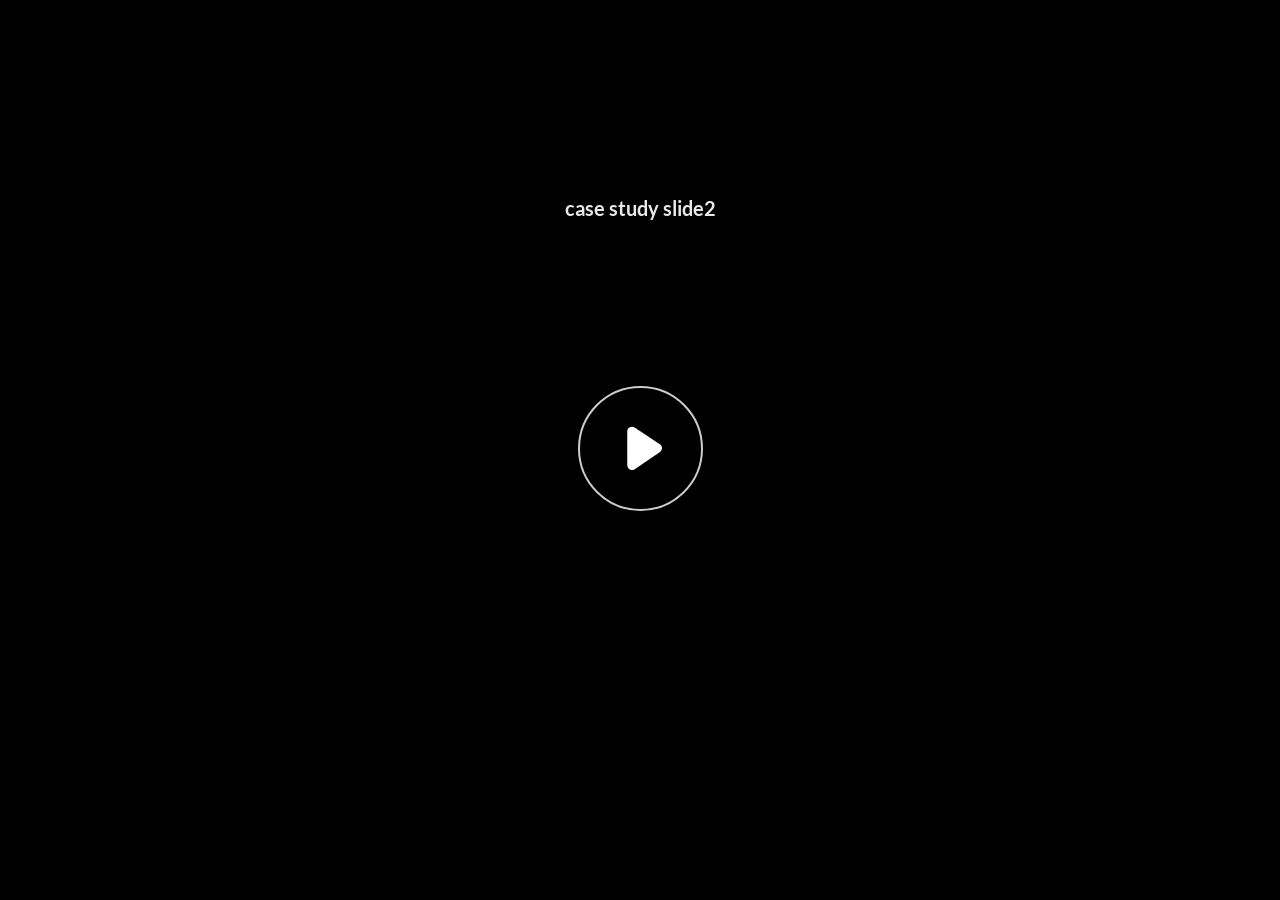
==== index.html @ b01c5fa3 "case study interaction" ====
﻿<!doctype html>
<html lang="en-US">
<head>
  <meta charset="utf-8">
  <!-- Created using Storyline 360 x64 - http://www.articulate.com  -->
  <!-- version: 3.105.35604.0 -->
  <title>case study slide2</title>
  <meta http-equiv="x-ua-compatible" content="IE=edge"/>
  <meta name="viewport" content="width=device-width,initial-scale=1,user-scalable=no,shrink-to-fit=no,minimal-ui"/>
  <meta name="apple-mobile-web-app-capable" content="yes"/>
  <style>
    html, body { height: 100%; padding: 0; margin: 0 }
    #app { height: 100%; width: 100%; }
  </style>

  <script>
    window.DS = {};
    window.globals = {
      DATA_PATH_BASE: '',
      HAS_FRAME: true,
      HAS_SLIDE: true,

      lmsPresent: false,
      tinCanPresent: false,
      cmi5Present: false,
      aoSupport: false,
      scale: 'Scaled',
      captureRc: false,
      browserSize: 'optimal',
      bgColor: '#FFFFFF',
      features: 'DropInBase,MultipleQuizTracking,PlayerSizeOption',
      themeName: 'unified',
      preloaderColor: '#8C8C8C',
      suppressAnalytics: false,
      productChannel: 'stable',
      publishSource: 'storyline',
      aid: 'aid|23ae49bf-9c5b-4dd0-afdd-b509b3a624c9',
      cid: '37c04247-6222-422a-88b8-86788c026548',
      playerVersion: '3.105.35604.0',
      publishTimestamp: '2026-03-24T02:28:15.1589229Z',
      maxIosVideoElements: 10,
      connectionSettings: { message: 'You%20are%20offline.%20Trying%20to%20reconnect...', useDarkTheme: true, mode: 'disabled' },
      hasFeature: function(feature) {
        return this.features.split(',').includes(feature);
      },
      
      parseParams: function(qs) {
        if (window.globals.parsedParams != null) {
          return window.globals.parsedParams;
        }
        qs = (qs || window.location.search.substr(1)).split('+').join(' ');
        var params = {},
            tokens,
            re = /[?&]?([^=]+)=([^&]*)/g;

        while (tokens = re.exec(qs)) {
          params[decodeURIComponent(tokens[1]).trim()] =
            decodeURIComponent(tokens[2]).trim();
        }
        window.globals.parsedParams = params;
        return params;
      }

    };

    if (window.flagsUnderTest != null) {
      window.globals.features = window.flagsUnderTest.reduce((accum, feature) => {
        if (!accum.includes(feature)) {
          accum.push(feature);
        }
        return accum;
      }, window.globals.features.split(',')).join();
    }
  </script>
  <script>
    var isIe11 = ('ActiveXObject' in window || window.MSBlobBuilder != null)
      && window.msCrypto != null && !window.ActiveXObject;
    if (isIe11) {
      window.globals.unsupportedBrowser = true;
      document.write(atob('[base64]'));
    }
  </script>

  <script>
    if (window.globals.hasFeature('Localization')) {
      
      
    }
  </script>

  
  
  <script>window.THREE = { };</script>
  
</head>
<body style="background: #FFFFFF" class="cs-HTML theme-unified">
  <!-- 360 -->
  <script>!function(){var e,i=/iPhone/i,o=/iPod/i,n=/iPad/i,t=/\biOS-universal(?:.+)Mac\b/i,r=/\bAndroid(?:.+)Mobile\b/i,a=/Android/i,d=/(?:SD4930UR|\bSilk(?:.+)Mobile\b)/i,p=/Silk/i,l=/Windows Phone/i,u=/\bWindows(?:.+)ARM\b/i,b=/BlackBerry/i,s=/BB10/i,c=/Opera Mini/i,f=/\b(CriOS|Chrome)(?:.+)Mobile/i,h=/Mobile(?:.+)Firefox\b/i,v=function(e){return void 0!==e&&"MacIntel"===e.platform&&"number"==typeof e.maxTouchPoints&&e.maxTouchPoints>1&&"undefined"==typeof MSStream};e=function(e){var m={userAgent:"",platform:"",maxTouchPoints:0};e||"undefined"==typeof navigator?"string"==typeof e?m.userAgent=e:e&&e.userAgent&&(m={userAgent:e.userAgent,platform:e.platform,maxTouchPoints:e.maxTouchPoints||0}):m={userAgent:navigator.userAgent,platform:navigator.platform,maxTouchPoints:navigator.maxTouchPoints||0};var g=m.userAgent,y=g.split("[FBAN");void 0!==y[1]&&(g=y[0]),void 0!==(y=g.split("Twitter"))[1]&&(g=y[0]);var A=function(e){return function(i){return i.test(e)}}(g),w={apple:{phone:A(i)&&!A(l),ipod:A(o),tablet:!A(i)&&(A(n)||v(m))&&!A(l),universal:A(t),device:(A(i)||A(o)||A(n)||A(t)||v(m))&&!A(l)},amazon:{phone:A(d),tablet:!A(d)&&A(p),device:A(d)||A(p)},android:{phone:!A(l)&&A(d)||!A(l)&&A(r),tablet:!A(l)&&!A(d)&&!A(r)&&(A(p)||A(a)),device:!A(l)&&(A(d)||A(p)||A(r)||A(a))||A(/\bokhttp\b/i)},windows:{phone:A(l),tablet:A(u),device:A(l)||A(u)},other:{blackberry:A(b),blackberry10:A(s),opera:A(c),firefox:A(h),chrome:A(f),device:A(b)||A(s)||A(c)||A(h)||A(f)},any:!1,phone:!1,tablet:!1};return w.any=w.apple.device||w.android.device||w.windows.device||w.other.device,w.phone=w.apple.phone||w.android.phone||w.windows.phone,w.tablet=w.apple.tablet||w.android.tablet||w.windows.tablet,w}(),"object"==typeof exports&&"undefined"!=typeof module?module.exports=e:"function"==typeof define&&define.amd?define((function(){return e})):this.isMobile=e}();
    window.isMobile.apple.tablet = window.isMobile.apple.tablet ||
      (navigator.platform === 'MacIntel' && navigator.maxTouchPoints > 1);
    window.isMobile.apple.device = window.isMobile.apple.device || window.isMobile.apple.tablet;
    window.isMobile.tablet = window.isMobile.tablet || window.isMobile.apple.tablet;
    window.isMobile.any = window.isMobile.any || window.isMobile.apple.tablet;
  </script>

  <div id="focus-sink" tabindex="-1"></div>

  <div id="preso"></div>
  <script>
    (function() {

      var classTypes = [ 'desktop', 'mobile', 'phone', 'tablet' ];

      var addDeviceClasses = function(prefix, testObj) {
        var curr, i;
        for (i = 0; i < classTypes.length; i++) {
          curr = classTypes[i];
          if (testObj[curr]) {
            document.body.classList.add(prefix + curr);
          }
        }
      };

      var params = window.globals.parseParams(),
          isDevicePreview = params.devicepreview === '1',
          isPhoneOverride = params.deviceType === 'phone' || (isDevicePreview && params.phone == '1'),
          isTabletOverride = (params.deviceType === 'tablet' || isDevicePreview) && !isPhoneOverride,
          isMobileOverride = isPhoneOverride || isTabletOverride;

      var deviceView = {
        desktop: !window.isMobile.any && !isMobileOverride,
        mobile: window.isMobile.any || isMobileOverride,
        phone: isPhoneOverride || (window.isMobile.phone && !isTabletOverride),
        tablet: isTabletOverride || window.isMobile.tablet
      };

      window.globals.deviceView = deviceView;
      window.isMobile.desktop = !window.isMobile.any;
      window.isMobile.mobile = window.isMobile.any;

      addDeviceClasses('view-', deviceView);

    })();
  </script>
  
  <script src='story_content/triggers.js' type=text/javascript></script>
<script src='story_content/user.js' type=text/javascript></script>
  <div class="slide-loader"></div>

  <script>
    var doc = document, loader = doc.body.querySelector('.slide-loader'); [ 1, 2, 3 ].forEach(function(n) { var d = doc.createElement('div'); d.style.backgroundColor = window.globals.preloaderColor; d.classList.add('mobile-loader-dot'); d.classList.add('dot' + n); loader.appendChild(d); });
  </script>

  <div class="mobile-load-title-overlay" style="display: none">
    <div class="mobile-load-title">case study slide2</div>
  </div>

  <div class="mobile-chrome-warning"></div>

  
<style>
  .warn-connection-dialog {
    display: none;
    background: transparent;
    pointer-events: all;
    position: fixed;
    left: 0;
    top: 0;
    width: 100%;
    height: 100%;
    z-index: 999;
  }

  .warn-connection-content {
    pointer-events: all;
    border-radius: 4px;
    background: white;
    border: 1px solid #E7E7E7;
    color: #333333;
    box-shadow: 0 2px 4px rgba(0, 0, 0, 0.25);
    transition: all 150ms ease-out;
    position: absolute;
    white-space: nowrap;
  }

  .view-phone.is-landscape .warn-connection-content {
    left: 23px;
    bottom: 23px;
  }

  .view-tablet.is-landscape .warn-connection-content {
    left: 50%;
    top: 20px;
    transform: translateX(-50%);
  }

  .view-mobile.is-portrait .warn-connection-content {
    transform: translate(-50%, calc(-100% - 15px));
  }

  .warn-connection-content p {
    display: inline-block;
    margin: 0 8px 0 0;
    line-height: 33px;
    font-size: 11px;
  }

  .warn-connection-content svg {
    position: relative;
    vertical-align: middle;
    margin: 0 2px 2px 8px;
  }

  .view-desktop .warn-connection-content {
    left: 1.5em;
    bottom: 1.5em;
  }

  .view-desktop .warn-connection-content p {
    font-size: 1.1em;
  }

  .is-offline .warn-connection-dialog {
    display: block;
  }

  .is-offline .cs-panel * {
    pointer-events: none !important;
  }

  .is-offline .cs-panel {
    pointer-events: all !important;
  }

  .is-offline #nav-controls * {
    pointer-events: none !important;
  }

  .is-offline #nav-controls {
    pointer-events: all !important;
  }
</style>

<div class="warn-connection-dialog" role="alertdialog" aria-modal="true" tabindex="0" aria-labelledby="warn-connection-message">
  <div class="warn-connection-content">
    <svg width="17" height="15" viewBox="0 0 17 15" xmlns="http://www.w3.org/2000/svg">
      <path fill="#8F0000" stroke="white" d="M16.07,12.98 L15.88,12.23 L9.51,1.21 C8.97,0.26,7.6,0.26,7.06,1.21 L0.69,12.23 C0.15,13.16,0.81,14.36,1.91,14.36 H14.65 C15.47,14.36,16.05,13.7,16.07,12.98 Z"/>
      <path fill="white" stroke="white" d="M8.58,5.5 C8.35,5.28,8.5,5.35,8.21,5.32 C8.09,5.35,7.97,5.49,7.96,5.67 C7.97,5.79,7.98,5.92,7.98,6.04 L7.98,6.04 C7.99,6.17,8,6.31,8.01,6.43 L8.01,6.44 C8.03,6.92,8.06,7.41,8.09,7.9 L8.09,7.9 C8.12,8.39,8.14,8.88,8.17,9.37 C8.17,9.39,8.18,9.42,8.2,9.44 C8.23,9.46,8.25,9.47,8.28,9.47 C8.31,9.47,8.34,9.46,8.35,9.44 C8.37,9.43,8.38,9.4,8.39,9.35 L8.39,9.34 C8.39,9.24,8.4,9.15,8.4,9.05 L8.4,9.05 C8.41,8.96,8.41,8.86,8.42,8.75 C8.43,8.44,8.45,8.12,8.47,7.81 L8.47,7.81 C8.49,7.49,8.51,7.18,8.53,6.87 C8.55,6.46,8.56,6.05,8.59,5.64 L8.6,5.62 C8.6,5.57,8.59,5.53,8.58,5.5 L8.21,5.32 Z"/>
      <circle fill="white" stroke="white" cx="8.3" cy="11.35" r="0.3"/>
    </svg>
    <p id="warn-connection-message">You are offline. Trying to reconnect...</p>
  </div>
</div>

<script>
  (function() {
    window.DS.connection = {
      warningShown: false,
      assets: {},
      loadingAssetGroup: false,
      retryDelay: 500
    };

    var connectionSettings = window.globals.connectionSettings || {};

    var useConnectionMessages = window.AbortController != null &&
      window.location.protocol != 'file:' &&
      connectionSettings.mode === 'normal';

    window.DS.connection.useConnectionMessages = useConnectionMessages;

    var assetCount = 0;
    var checkLoadedId;


    if (useConnectionMessages && connectionSettings != null) {
      var contentEl = document.querySelector('.warn-connection-content');
      var messageEl = contentEl.querySelector('p');

      if (connectionSettings.useDarkTheme) {
        contentEl.style.borderColor = '#BABBBA';
        contentEl.style.backgroundColor = '#282828';
        contentEl.style.color = '#FFFFFF';
      }

      if (connectionSettings.message != null) {
        messageEl.textContent = window.decodeURIComponent(connectionSettings.message);
      }
    }

    function checkAssetsReady() {
      for (var i in DS.connection.assets) {
        if (!DS.connection.assets[i].success) {
          return false;
        }
      }
      return true;
    }

    function stopAssetGroup() {
      if (!useConnectionMessages) { return; }

      assetCount = 0;

      DS.connection.oldAssetGroup = DS.connection.assets;
      DS.connection.assets = {};
      DS.connection.loadingAssetGroup = false;
      clearInterval(checkLoadedId);
    }

    function startAssetGroup() {
      if (!useConnectionMessages) { return; }
      var ticks = 0;
      clearInterval(checkLoadedId);
      checkLoadedId = setInterval(function() {
        var loaded = 0;
        if (assetCount === 0 && loaded === 0) {
          clearInterval(checkLoadedId);
          return;
        }

        for (var i in DS.connection.assets) {
          if (DS.connection.assets[i].success) {
            loaded++;
          }
        }

        if (assetCount === loaded && checkAssetsReady()) {
          for (var i in DS.connection.assets) {
            if (DS.connection.assets[i].action) {
              DS.connection.assets[i].action();
            }
          }
          hideWarning();
          stopAssetGroup();
        }
      }, 100)
    }

    function requiredAsset(url, action, retry, type) {
      if (!useConnectionMessages) { return; }
      if (DS.connection.assets[url]) { return; }

      DS.connection.assets[url] = {
        success: false, action: action, retry: retry, type: type
      };
      assetCount = Object.keys(DS.connection.assets).length;
      if (!DS.connection.loadingAssetGroup) {
        startAssetGroup();
      }
      DS.connection.loadingAssetGroup = true;
    }

    function assetLoaded(url) {
      if (!useConnectionMessages) { return; }
      if (DS.connection.assets[url]) {
        DS.connection.assets[url].success = true;
      }
    }

    function assetFailed(url) {
      if (!useConnectionMessages) { return; }
      if (!DS.connection.assets[url]) {
        if (/\.js$/.test(url) && url.indexOf('transcripts') === -1) {
          setTimeout(function() {
            if (DS.connection.lastSlideLoaded != null) {
              DS.connection.lastSlideLoaded();
            }
          }, DS.connection.retryDelay);
        }
        return;
      }
      if (!DS.connection.warningShown) { showWarning(); }
      if (DS.connection.assets[url].retry) {
        setTimeout(function() {
          if (!DS.connection.assets[url].success) {
            DS.connection.assets[url].retry()
          }
        }, DS.connection.retryDelay);
      }
    }

    function hideWarning() {
      document.body.classList.remove('is-offline');
      DS.connection.warningShown = false;
      enableKeys();
    }
    DS.connection.hideWarning = hideWarning

    function showWarning(btn) {
      document.body.classList.add('is-offline')
      DS.connection.warningShown = true;
      updateWarningPosition();
      disableKeys();
    }

    function updateWarningPosition() {
      if (!DS.connection.warningShown) {
        return;
      }

      var isPortrait = document.body.classList.contains('is-portrait');
      var isMobile = document.body.classList.contains('view-mobile');
      var warningEl = document.querySelector('.warn-connection-content');

      if (isPortrait && isMobile) {
        var slide = document.querySelector('.primary-slide');
        var slideRect = slide != null
          ? slide.getBoundingClientRect()
          : { top: window.innerHeight, left: 0, width: window.innerWidth };

        warningEl.style.top = `${slideRect.top}px`
        warningEl.style.left = `${slideRect.left + slideRect.width / 2}px`
      } else {
        warningEl.style.top = null;
        warningEl.style.left = null;
      }

      window.requestAnimationFrame(updateWarningPosition);
    }

    function onDisableKeyDown(e) {
      e.preventDefault();
      e.stopImmediatePropagation();
    }

    function onDisableKeyUp(e) {
      e.preventDefault();
      e.stopImmediatePropagation();
    }

    var accStyle = document.createElement('style');
    var warnDialogEl = document.querySelector('.warn-connection-dialog');

    function disableKeys() {
      if (DS.views && DS.views.nsStack && DS.views.nsStack.length === 1) {
        DS.views.nsStack[0].tabReachable = false
        DS.views.nsStack[0].updateTabIndex(true);
      }

      accStyle.innerHTML = '.acc-shadow-dom { display: none; }';
      document.body.appendChild(accStyle);

      warnDialogEl.parentNode.append(warnDialogEl);
      warnDialogEl.focus();
    }

    function enableKeys() {
      accStyle.remove();
      if (DS.views && DS.views.nsStack && DS.views.nsStack.length === 1 && DS.views.nsStack[0].name === '_frame') {
        DS.views.nsStack[0].tabReachable = true;
        DS.views.nsStack[0].updateTabIndex();
      }
    }

    // these will all be noops if the feature flag isn't set in
    // the data and `window.globals.features`
    DS.connection.requiredAsset = requiredAsset;
    DS.connection.assetLoaded = assetLoaded;
    DS.connection.assetFailed = assetFailed;
    DS.connection.stopAssetGroup = stopAssetGroup;
    DS.connection.startAssetGroup = startAssetGroup;
  })();
</script>


  <script>
    
    if (window.autoSpider && window.vInterfaceObject) {
      document.querySelector('.mobile-load-title-overlay').style.display = 'none';
    }
  </script>

  

  <link rel="stylesheet" href="html5/data/css/output.min.css" data-noprefix/>
</body>
<script src="html5/lib/scripts/bootstrapper.min.js"></script>
</html>
---- html5/data/css/output.min.css ----
@font-face {
  font-family: 'LatoBold Charset1_ Bold0A71BD06';
  src: url('[data-uri]');
  font-style: normal;
  font-weight: normal;
}
@font-face {
  font-family: 'Lato Charset1_ 6nvOEmaiAFB8A9AC';
  src: url('[data-uri]');
  font-style: normal;
  font-weight: normal;
}
@font-face {
  font-family: 'Articulate Light CharseCB620C32';
  src: url('[data-uri]');
  font-style: normal;
  font-weight: normal;
}
@font-face {
  font-family: 'Articulate LightBolBold68354AEA';
  src: url('[data-uri]');
  font-style: normal;
  font-weight: normal;
}
@font-face {
  font-family: 'Open Sans Charset1_ 5WPA19F9A7B';
  src: url('[data-uri]');
  font-style: normal;
  font-weight: normal;
}
@font-face {
  font-family: 'Articulate Light CharseF1BA125D';
  src: url('[data-uri]');
  font-style: normal;
  font-weight: normal;
}
@font-face {
  font-family: 'Open Sans Charset0_v9TY33EDE6F2';
  src: url('[data-uri]');
  font-style: normal;
  font-weight: normal;
}
@font-face {
  font-family: 'Articulate LightBolBold7AA2B916';
  src: url('[data-uri]');
  font-style: normal;
  font-weight: normal;
}
.cs-HTML {
  background: rgba(255, 255, 255, 1);
}
.cs-pxabnsnfns10110000101 .cs-infopanel  {
  box-shadow: 0 1px 0 rgba(0, 0, 0, 0);
  background: rgba(255, 255, 255, 1);
}
.cs-pxabnsnfns10110000101 .cs-infopanel .cs-link {
  color: rgba(88, 88, 88, 1);
}
.cs-pxabnsnfns10110000101 .cs-infopanel .cs-link:hover {
  color: rgba(255, 255, 255, 1);
}
.cs-pxabnsnfns10110000101 .cs-infopanel .cs-name {
  color: rgba(68, 68, 68, 1);
}
.cs-pxabnsnfns10110000101 .cs-infopanel .cs-title {
  color: rgba(153, 153, 153, 1);
}
.cs-pxabnsnfns10110000101 .cs-infopanelpopup  {
  box-shadow: 0 1px 0 rgba(0, 0, 0, 0);
  background: rgba(0, 0, 0, 0);
}
.cs-pxabnsnfns10110000101 .cs-infopanelpopup .cs-link {
  color: rgba(255, 0, 0, 1);
}
.cs-pxabnsnfns10110000101 .cs-infopanelpopup .cs-link:hover {
  color: rgba(255, 255, 255, 1);
}
.cs-pxabnsnfns10110000101 .cs-infopanelpopup .cs-name {
  color: rgba(255, 255, 255, 1);
}
.cs-pxabnsnfns10110000101 .cs-infopanelpopup .cs-bio {
  color: rgba(88, 88, 88, 1);
}
.cs-pxabnsnfns10110000101 .cs-timer  {
  color: rgba(88, 88, 88, 1);
}
.cs-pxabnsnfns10110000101 .cs-duration stop:first-child {
  stop-color: rgba(220, 220, 220, 1);
}
.cs-pxabnsnfns10110000101 .cs-duration stop:last-child {
  stop-color: rgba(220, 220, 220, 1);
}
.cs-pxabnsnfns10110000101 .cs-elapsed stop:first-child {
  stop-color: rgba(254, 227, 71, 1);
}
.cs-pxabnsnfns10110000101 .cs-elapsed stop:last-child {
  stop-color: rgba(254, 227, 71, 1);
}
.cs-pxabnsnfns10110000101 .cs-timer .cs-pie .cs-innerstroke {
  stroke: rgba(199, 199, 199, 1);
}
.cs-pxabnsnfns10110000101 .cs-timer .cs-pie .cs-innerborder {
  stroke: rgba(255, 255, 255, 1);
}
.cs-pxabnsnfns10110000101 .cs-window  {
  box-shadow: 0 8px 5px rgba(0, 0, 0, 0.2);
  border-color: rgba(49, 99, 0, 1);
  background: rgba(250, 250, 250, 1);
  color: rgba(70, 70, 70, 1);
}
.cs-pxabnsnfns10110000101 .cs-window .cs-diva {
  border-color: rgba(0, 0, 0, 0);
}
.cs-pxabnsnfns10110000101 .cs-window .cs-divb {
  border-color: rgba(0, 0, 0, 0);
}
.cs-pxabnsnfns10110000101 .cs-editor .cs-editor-slide {
  color: rgba(255, 255, 255, 1);
}
.cs-pxabnsnfns10110000101 .cs-editor .cs-editor-html {
  color: rgba(70, 70, 70, 1);
}
.cs-pxabnsnfns10110000101 .cs-editor .cs-editor-button {
  text-shadow: 0 1px 0 rgba(0, 0, 0, 0);
  color: rgba(255, 255, 255, 1);
  border-color: rgba(33, 68, 0, 1);
  background: rgba(60, 124, 0, 1);
}
.cs-pxabnsnfns10110000101 .cs-editor .cs-editor-button:hover {
  background: rgba(66, 142, 0, 1);
}
.cs-pxabnsnfns10110000101 .cs-editor .cs-editor-button:active {
  background: rgba(46, 93, 0, 1);
}
.cs-pxabnsnfns10110000101 .cs-listitem  {
  color: rgba(70, 70, 70, 1);
  border-color: none;
  border: 1px solid transparent;
}
.cs-pxabnsnfns10110000101 .cs-listitem:hover {
  background: rgba(0, 0, 0, 0.05);
  border-color: rgba(142, 143, 142, 1) !important;
  border-width: 1px;
  border-radius: 2px;
  border-style: solid;
  box-sizing: border-box;
}
.cs-pxabnsnfns10110000101 .cs-listitem.hover {
  background: rgba(0, 0, 0, 0.05);
  border-color: rgba(142, 143, 142, 1) !important;
  border-width: 1px;
  border-radius: 2px;
  border-style: solid;
  box-sizing: border-box;
}
.cs-pxabnsnfns10110000101 .cs-glossary  {
  color: rgba(70, 70, 70, 1);
}
.cs-pxabnsnfns10110000101 .cs-glossary .cs-scrolling-panel {
  background: rgba(0, 0, 0, 0);
}
.cs-pxabnsnfns10110000101 .cs-glossary .cs-term.cs-selected .cs-choice-list-trigger {
  color: rgba(255, 255, 255, 1);
  background: rgba(255, 255, 255, 1);
}
.cs-pxabnsnfns10110000101 .cs-glossary .cs-term.cs-selected .cs-choice-list-trigger:focus {
  color: rgba(255, 255, 255, 1);
  background: rgba(255, 255, 255, 1);
}
.cs-pxabnsnfns10110000101 .cs-glossary .cs-term:hover .cs-choice-list-trigger {
  background: rgba(70, 70, 70, 1);
}
.cs-pxabnsnfns10110000101 .cs-glossary .cs-term.hover .cs-choice-list-trigger {
  background: rgba(70, 70, 70, 1);
}
.cs-pxabnsnfns10110000101 .cs-glossary .cs-term .cs-choice-list-trigger:focus {
  background: rgba(70, 70, 70, 1);
}
.cs-pxabnsnfns10110000101 .cs-glossary .cs-diva {
  border-color: rgba(0, 0, 0, 0);
}
.cs-pxabnsnfns10110000101 .cs-glossary .cs-divb {
  border-color: rgba(0, 0, 0, 0);
}
.cs-pxabnsnfns10110000101 .cs-glossary .cs-divc {
  border-color: rgba(0, 0, 0, 0);
}
.cs-pxabnsnfns10110000101 .cs-glossary .cs-heading {
  color: rgba(44, 47, 48, 1);
  font-weight: 700;
}
.note-content p span {
  color: rgba(70, 70, 70, 1);
  line-height: 1.4em;
  font-size: 103.769%;
}
.cs-pxabnsnfns10110000101 .cs-resource .cs-separator {
  border-color: rgba(0, 0, 0, 0);
}
.cs-pxabnsnfns10110000101 .cs-outline  {
  color: rgba(45, 45, 45, 1);
}
.cs-pxabnsnfns10110000101 .cs-outline .cs-diva {
  border-color: rgba(0, 0, 0, 0);
}
.cs-pxabnsnfns10110000101 .cs-outline .cs-divb {
  border-color: rgba(0, 0, 0, 0);
}
.cs-pxabnsnfns10110000101 .cs-outline .cs-divc {
  border-color: rgba(0, 0, 0, 0);
}
.cs-pxabnsnfns10110000101 .cs-outline .cs-search-filter:hover {
  color: rgba(0, 0, 0, 0);
}
.cs-pxabnsnfns10110000101 .cs-outline .cs-search-filter.hover {
  color: rgba(0, 0, 0, 0);
}
.cs-pxabnsnfns10110000101 .cs-transcript  {
  color: rgba(255, 255, 255, 1);
}
.cs-pxabnsnfns10110000101 .cs-transcript .cs-div {
  border-color: rgba(0, 0, 0, 0);
}
.cs-pxabnsnfns10110000101 .cs-tabs:not(.topmenu-item) {
  color: rgba(39, 43, 44, 1);
}
.cs-pxabnsnfns10110000101 .cs-tabs .cs-inner-button:not(.topmenu-item) {
  text-shadow: 0 1px 0 rgba(0, 0, 0, 0);
}
.cs-pxabnsnfns10110000101 .cs-tabs:hover:not(.topmenu-item) {
  color: rgba(39, 43, 44, 1);
}
.cs-pxabnsnfns10110000101 .cs-tabs.cs-selected {
  background: rgba(0, 0, 0, 0);
  color: rgba(39, 43, 44, 1);
}
.cs-pxabnsnfns10110000101 .cs-seekcontrol  {
  background: rgba(0, 0, 0, 0);
  border-color: rgba(0, 0, 0, 0);
}
.cs-pxabnsnfns10110000101 .cs-seekcontrol .cs-button:hover .cs-icon {
  fill: rgba(255, 255, 255, 1);
}
.cs-pxabnsnfns10110000101 .cs-seekcontrol .cs-button.hover .cs-icon {
  fill: rgba(255, 255, 255, 1);
}
.cs-pxabnsnfns10110000101 .cs-seekcontrol .cs-button .cs-icon-shadow {
  fill: rgba(0, 0, 0, 0);
}
.cs-pxabnsnfns10110000101 .cs-seekcontrol .cs-button .cs-icon {
  fill: rgba(140, 140, 140, 1);
}
.cs-pxabnsnfns10110000101 .cs-seekcontrol .cs-seek .cs-fill {
  background: rgba(255, 255, 255, 0.6);
}
.cs-pxabnsnfns10110000101 .cs-seekcontrol .cs-seek {
  background: rgba(142, 143, 142, 1);
  border-color: rgba(0, 0, 0, 0);
}
.cs-pxabnsnfns10110000101 .cs-searchinput .cs-input {
  color: rgba(70, 70, 70, 1);
  border-color: rgba(0, 0, 0, 0);
  background: rgba(0, 0, 0, 0.05);
}
.cs-pxabnsnfns10110000101 .cs-searchinput .cs-input:focus {
  color: rgba(44, 47, 48, 1);
  background: rgba(41, 41, 41, 1);
}
.cs-pxabnsnfns10110000101 .cs-searchinput .cs-input:hover {
  box-shadow: inset 0 0 1px 0 rgba(69, 126, 19, 0);
}
.cs-pxabnsnfns10110000101 .cs-searchinput .cs-input.hover {
  box-shadow: inset 0 0 1px 0 rgba(69, 126, 19, 0);
}
.cs-pxabnsnfns10110000101 .cs-searchinput .cs-button .cs-icon {
  fill: rgba(88, 88, 88, 1);
}
.cs-pxabnsnfns10110000101 .cs-searchinput .cs-button:hover {
  fill: rgba(63, 133, 0, 1);
}
.cs-pxabnsnfns10110000101 .cs-searchinput .cs-button.hover {
  fill: rgba(63, 133, 0, 1);
}
.cs-pxabnsnfns10110000101 .cs-menu  {
  box-shadow: 0 1px 0 rgba(0, 0, 0, 0);
  background: rgba(250, 250, 250, 1);
}
.cs-pxabnsnfns10110000101 .cs-topmenu-item.active .cs-tab {
  background: rgba(250, 250, 250, 1);
}
.cs-pxabnsnfns10110000101 .cs-logo  {
  box-shadow: 0 1px 0 rgba(37, 75, 0, 1);
  background: rgba(255, 255, 255, 0);
}
.cs-pxabnsnfns10110000101 .cs-checkbox  {
  color: rgba(255, 255, 255, 1);
}
.cs-pxabnsnfns10110000101 .cs-checkbox:hover {
  border-color: rgba(175, 221, 130, 1);
}
.cs-pxabnsnfns10110000101 .cs-checkbox.hover {
  border-color: rgba(175, 221, 130, 1);
}
.cs-pxabnsnfns10110000101 .cs-checkbox .cs-box {
  color: rgba(255, 255, 255, 1);
  border-color: rgba(42, 83, 0, 1);
}
.cs-pxabnsnfns10110000101 .cs-checkbox .cs-box:checked::after {
  color: rgba(43, 196, 0, 1);
}
.cs-pxabnsnfns10110000101 .cs-button  {
  text-shadow: 0 1px 0 rgba(0, 0, 0, 0);
  color: rgba(88, 88, 88, 1);
  border-color: rgba(0, 0, 0, 0);
  background: rgba(0, 0, 0, 0);
  box-shadow: 0 1px 0 rgba(0, 0, 0, 0);
}
.cs-pxabnsnfns10110000101 .cs-button .cs-icon {
  fill: rgba(88, 88, 88, 1);
}
.cs-pxabnsnfns10110000101 .cs-button .cs-icon-shadow {
  fill: rgba(0, 0, 0, 0);
}
.cs-pxabnsnfns10110000101 .cs-button:hover {
  background: rgba(39, 43, 44, 1);
}
.cs-pxabnsnfns10110000101 .cs-button.hover {
  background: rgba(39, 43, 44, 1);
}
.cs-pxabnsnfns10110000101 .cs-button:active {
  background: rgba(0, 0, 0, 0);
}
.cs-pxabnsnfns10110000101 .cs-button.cs-disabled:hover {
  background: rgba(0, 0, 0, 0);
}
.cs-pxabnsnfns10110000101 .cs-button.cs-disabled.hover {
  background: rgba(0, 0, 0, 0);
}
.cs-pxabnsnfns10110000101 .cs-button.cs-disabled:active {
  background: rgba(0, 0, 0, 0);
}
.cs-pxabnsnfns10110000101 .cs-button.cs-volume:hover {
  background: rgba(0, 0, 0, 0);
}
.cs-pxabnsnfns10110000101 .cs-button.cs-volume.hover {
  background: rgba(0, 0, 0, 0);
}
.cs-pxabnsnfns10110000101 .cs-button.cs-volume:active {
  background: rgba(0, 0, 0, 0);
}
.cs-pxabnsnfns10110000101.cs-base  {
  color: rgba(88, 88, 88, 1);
  border-color: rgba(255, 255, 255, 0);
  background: rgba(255, 255, 255, 1);
}
.cs-pxabnsnfns10110000101.cs-base .cs-separator .cs-diva {
  background: rgba(250, 250, 250, 1);
}
.cs-pxabnsnfns10110000101.cs-base .cs-separator .cs-divb {
  background: rgba(0, 0, 0, 0);
}
.cs-pxabnsnfns10110000101.cs-base .cs-topmenu-item.active .cs-tab {
  border-color: rgba(250, 250, 250, 1);
}
.cs-pxabnsnfns10110000101.cs-base .cs-topmenu-item.active .cs-panel {
  border-color: rgba(250, 250, 250, 1);
}
.cs-pxabnsnfns10110000101.cs-base .cs-left {
  background: rgba(250, 250, 250, 1);
}
.cs-pxabnsnfns10110000101.cs-base .cs-area-primary .cs-slide-container {
  background: rgba(255, 255, 255, 1);
}
.cs-pxabnsnfns10110000101.cs-base.cs-custom-theme .cs-brandhighlight-bg {
  background: rgba(72, 147, 184, 1) !important;
}
.cs-pxabnsnfns10110000101.cs-base.cs-custom-theme .cs-brandhighlight-secondary-bg {
  background: rgba(72, 147, 184, 1) !important;
}
.cs-pxabnsnfns10110000101.cs-base.cs-custom-theme .cs-brandhighlight-border {
  border-color: rgba(72, 147, 184, 1) !important;
}
.cs-pxabnsnfns10110000101.cs-base.cs-custom-theme .cs-brandhighlight-text {
  color: rgba(72, 147, 184, 1) !important;
}
.cs-pxabnsnfns10110000101.cs-base.cs-custom-theme .cs-brandhighlight-fill {
  fill: rgba(72, 147, 184, 1) !important;
}
.cs-pxabnsnfns10110000101.cs-base.cs-custom-theme .cs-listitem.cs-selected {
  background-color: rgba(0, 0, 0, 0.05) !important;
}
.cs-pxabnsnfns10110000101 .cs-volume::-moz-range-thumb {
  border-color: rgba(43, 85, 0, 1);
  box-shadow: inset 0 0 1px 0 rgba(43, 85, 0, 1);
  background: rgba(255, 255, 255, 1);
}
.cs-pxabnsnfns10110000101 .cs-volume::-ms-thumb {
  border-color: rgba(43, 85, 0, 1);
  box-shadow: inset 0 0 1px 0 rgba(43, 85, 0, 1);
  background: rgba(255, 255, 255, 1);
}
.cs-pxabnsnfns10110000101 .cs-volume::-webkit-slider-thumb {
  border-color: rgba(43, 85, 0, 1);
  box-shadow: inset 0 0 1px 0 rgba(43, 85, 0, 1);
  background: rgba(255, 255, 255, 1);
}
.cs-pxabnsnfns10110000101 .cs-volume::-moz-range-track {
  border-color: rgba(66, 140, 1, 1);
  background: rgba(142, 143, 142, 1);
}
.cs-pxabnsnfns10110000101 .cs-volume::-ms-track {
  border-color: rgba(66, 140, 1, 1);
  background: rgba(142, 143, 142, 1);
}
.cs-pxabnsnfns10110000101 .cs-volume::-webkit-slider-runnable-track {
  border-color: rgba(66, 140, 1, 1);
  background: rgba(142, 143, 142, 1);
}
body.show-focus .tab-focus-box {
  box-shadow: 0 0 0 1px rgba(255, 255, 0, 1), 0 0 0 3px rgba(0, 32, 96, 1), 0 0 5px 5px rgba(255, 255, 0, 1);
  border-color: transparent;
  outline: 2px transparent solid;
}
.skipnav {
  box-shadow: 0 0 0 1px rgba(255, 255, 0, 1), 0 0 0 3px rgba(0, 32, 96, 1), 0 0 5px 5px rgba(255, 255, 0, 1);
  border-color: transparent;
  outline: 2px transparent solid;
}
.cs-pxabnsnfns10110000101 .cs-listitem:hover {
  color: none;
}
.cs-pxabnsnfns10110000101 .cs-listitem.hover {
  color: none;
}
.cs-pxabnsnfns10110000101 .cs-listitem.cs-viewed {
  color: #464646;
}
.cs-pxabnsnfns10110000101 .cs-listitem {
  color: #464646;
}
.cs-pxabnsnfns10110000101 .cs-listitem:hover .cs-icon-carrot * {
  fill: none;
}
.cs-pxabnsnfns10110000101 .cs-listitem.hover .cs-icon-carrot * {
  fill: none;
}
.cs-pxabnsnfns10110000101 .cs-listitem .cs-icon-carrot {
  color: none;
  top: calc(3px);
}
.cs-pxabnsnfns10110000101 .cs-listitem .cs-icon-carrot .cs-shadow {
  color: #2C2F30;
}
.cs-pxabnsnfns10110000101 .item-collapsible .is-scene {
  color: #2C2F30 !important;
  font-weight: 700;
}
.cs-pxabnsnfns10110000101 .is-scene .cs-icon-carrot * {
  color: #2C2F30 !important;
  font-weight: 700;
}
.cs-pxabnsnfns10110000101 .is-scene:not(.outline-links-collapse) > a {
  color: #2C2F30;
}
.cs-pxabnsnfns10110000101 .is-scene:not(.outline-links-collapse) .cs-icon-carrot * {
  fill: none !important;
  color: #2C2F30 !important;
}
.cs-pxabnsnfns10110000101 .tabs, .cs-pxabnsnfns10110000101 .cs-logo {
  border-bottom: 1px solid rgba(142, 143, 142, 1);
}
.cs-pxabnsnfns10110000101 .area-secondary-wrapper:after {
  background-image: url('[data-uri]');
  background-size: 100%;
}
.cs-pxabnsnfns10110000101 .panel-footer {
  background: #FAFAFA;
}
.cs-pxabnsnfns10110000101 #outline-search {
  background: rgba(0, 0, 0, 0.05);
  border-color: rgba(142, 143, 142, 1);
  border-width: 1px;
  border-style: solid;
}
.cs-pxabnsnfns10110000101 .topmenu-panel #outline-search {
  background: #EAEAEA;
}
.cs-pxabnsnfns10110000101 .search-icon circle, .cs-pxabnsnfns10110000101 .search-icon path {
  stroke: #585858;
}
.cs-pxabnsnfns10110000101 #outline-search input[type   =search] {
  color: #2C2F30;
}
.cs-pxabnsnfns10110000101 #outline-search ::-webkit-input-placeholder {
  color: #464646 !important;
}
.cs-pxabnsnfns10110000101 #outline-search :-ms-input-placeholder {
  color: #464646 !important;
}
.cs-pxabnsnfns10110000101 #outline-search ::-moz-placeholder {
  color: #464646 !important;
  opacity: 1;
}
.cs-pxabnsnfns10110000101 .cs-topmenu-item.active, body:not(.is-touchable-tablet) .cs-pxabnsnfns10110000101 .cs-topmenu-item:hover {
  color: #272B2C;
}
.cs-pxabnsnfns10110000101 .cs-topmenu-item.button-tapped {
  color: #272B2C;
}
.cs-pxabnsnfns10110000101 .cs-topmenu-item.active .cs-tab, .cs-pxabnsnfns10110000101 .cs-topmenu-item .cs-tab {
  background: transparent !important;
  border: none !important;
}
.cs-pxabnsnfns10110000101 .top-tabs-drop-icon div {
  background: #585858;
}
.cs-pxabnsnfns10110000101 .cs-panel.topmenu-panel .panel-content, .cs-pxabnsnfns10110000101 .top-tabs-drop {
  background: #FAFAFA;
}
.cs-pxabnsnfns10110000101 .cs-topmenu-item.active .cs-panel {
  background: #FAFAFA;
}
.cs-pxabnsnfns10110000101 .cs-menu.topmenu-panel, .cs-pxabnsnfns10110000101 .top-tabs-drop {
  border: 1px solid rgba(250, 250, 250, 1) !important;
  border-radius: 3px;
}
.cs-pxabnsnfns10110000101 .resources .resources-list a:hover {
  background: rgba(0, 0, 0, 0.05);
}
body:not(.is-touchable-tablet) .cs-pxabnsnfns10110000101 .resources .resources-list a:hover {
  background: rgba(0, 0, 0, 0.05);
}
.cs-pxabnsnfns10110000101 .resources .resources-list a.hover {
  background: rgba(0, 0, 0, 0.05);
}
body:not(.is-touchable-tablet) .cs-pxabnsnfns10110000101 .resources .resources-list a.hover {
  background: rgba(0, 0, 0, 0.05);
}
.cs-pxabnsnfns10110000101 .resources .resources-list a.button-tapped {
  background: rgba(0, 0, 0, 0.05);
}
.cs-pxabnsnfns10110000101 .cs-icon path, .cs-pxabnsnfns10110000101 .cs-icon rect, .cs-pxabnsnfns10110000101 .cs-icon polygon, .cs-pxabnsnfns10110000101 .menu-icon-wrapper.menu-icon-wrapper-hover path {
  fill: #585858;
}
.cs-pxabnsnfns10110000101 .cs-icon .icon-stroke-only {
  fill: none !important;
  stroke: #585858 !important;
}
body:not(.is-touchable-tablet) .cs-pxabnsnfns10110000101 .cs-button:hover .cs-icon path, body:not(.is-touchable-tablet) .cs-pxabnsnfns10110000101 .cs-button:hover .cs-icon rect, body:not(.is-touchable-tablet) .cs-pxabnsnfns10110000101 .cs-button:hover .cs-icon polygon {
  fill: #272B2C;
}
body:not(.is-touchable-tablet) .cs-pxabnsnfns10110000101 .cs-tabs:hover .search-icon circle, body:not(.is-touchable-tablet) .cs-pxabnsnfns10110000101 .cs-tabs:hover .search-icon path {
  stroke: #272B2C;
}
.cs-pxabnsnfns10110000101 .cs-button.button-tapped .cs-icon path, .cs-pxabnsnfns10110000101 .cs-button.button-tapped .cs-icon rect, .cs-pxabnsnfns10110000101 .cs-button.button-tapped .cs-icon polygon {
  fill: #272B2C;
}
body:not(.is-touchable-tablet) .cs-pxabnsnfns10110000101 .cs-button:hover .cs-icon .icon-stroke-only {
  fill: none !important;
  stroke: #272B2C !important;
}
.cs-pxabnsnfns10110000101 .cs-button:button-tapped .cs-icon .icon-stroke-only {
  fill: none !important;
  stroke: #272B2C !important;
}
.cs-pxabnsnfns10110000101 .menu-icon-wrapper.menu-icon-wrapper-hover svg path {
  fill: #272B2C;
}
.floating-sidebar:not(.sidebar-closed) .cs-pxabnsnfns10110000101 #hamburger .menu-icon-wrapper svg path {
  fill: #BABBBA;
}
.floating-sidebar:not(.sidebar-closed) .cs-pxabnsnfns10110000101 #hamburger .menu-icon-wrapper.menu-icon-wrapper-hover svg path {
  fill: #F8F8F8;
}
.cs-pxabnsnfns10110000101 .volume .btn:before {
  background-image: url('[data-uri]');
}
.cs-pxabnsnfns10110000101 .volume-track {
  background: #8E8F8E;
}
.cs-pxabnsnfns10110000101 .volume-icon circle {
  stroke: #585858;
}
.cs-pxabnsnfns10110000101 .cs-settings > .settings-panel {
  background: #FAFAFA;
  border: 1px solid rgba(250, 250, 250, 1) !important;
  border-radius: 3px;
}
.cs-pxabnsnfns10110000101 .cs-settings > .panel-down-arrow {
  fill: #FAFAFA;
}
.cs-pxabnsnfns10110000101 .switch-toggle .border {
  stroke: #919191;
}
.cs-pxabnsnfns10110000101 .switch-toggle .thumb-off .thumb {
  fill: #585858;
}
.cs-pxabnsnfns10110000101 .switch-toggle .thumb-on .track {
  fill: rgba(72, 147, 184, 0.3);
}
.cs-pxabnsnfns10110000101 .switch-toggle .thumb-off .track {
  fill: rgba(233, 233, 233, 1);
}
.cs-pxabnsnfns10110000101 .switch-label {
  color: #464646;
}
.cs-pxabnsnfns10110000101 .cs-panel .scrollarea-btn:after {
  background: rgba(88, 88, 88, 0.8);
}
.scrollarea-scrollbar:hover .scrollarea-btn:after, .scrollarea-scrollbar.highlight-scrollbar .scrollarea-btn:after {
  background: rgba(88, 88, 88, 0.8);
}
.floating-sidebar .sidebar-overlay {
  background: rgba(0, 0, 0, 0.85);
}
.cs-pxabnsnfns10110000101 .overlay-message {
  background: rgba(0, 0, 0, 0.85);
}
.cs-pxabnsnfns10110000101 .top-ui-bg, .cs-pxabnsnfns10110000101 .bottom-ui-bg, .cs-pxabnsnfns10110000101 .right-ui-bg, .cs-pxabnsnfns10110000101 .left-ui-bg {
  background: rgba(255, 255, 255, 0.8);
}
.cs-pxabnsnfns10110000101 .circle-progress-bg {
  fill: #FFFFFF;
}
.cs-pxabnsnfns10110000101 .circle-progress-well {
  fill: #8E8F8E;
}
.cs-pxabnsnfns10110000101 .circle-progress-pie {
  stroke: #8E8F8E;
}
.cs-pxabnsnfns10110000101 .lightbox .option-pane {
  background: rgba(255, 255, 255, 0.8);
}
.cs-pxabnsnfns10110000101 .lightbox .option-pane:before {
  background: #FFFFFF;
}
.cs-pxabnsnfns10110000101 .message-window {
  background: #FAFAFA;
  border: 1px solid rgba(70, 70, 70, 1) !important;
  border-radius: 3px;
}
.cs-pxabnsnfns10110000101 .message-window-header p, .cs-pxabnsnfns10110000101 .message-window-text {
  color: #464646;
}
.cs-pxabnsnfns10110000101 .message-window-header p {
  border-bottom: 1px solid rgba(70, 70, 70, 1);
}
.cs-pxabnsnfns10110000101 .message-window button.slide-object-button {
  border: 1px solid rgba(70, 70, 70, 1) !important;
}
.cs-pxabnsnfns10110000101 .message-window button.slide-object-button:hover {
  background: rgba(0, 0, 0, 0.05) !important;
}
.message-window .slide-object-button tspan, .message-window .slide-object-button-text tspan {
  fill: #464646 !important;
}
body:not(.is-touchable-tablet) .cs-pxabnsnfns10110000101 .cs-button:hover .text {
  color: #272B2C;
}
.cs-pxabnsnfns10110000101 .cs-button.button-tapped .text {
  color: #272B2C;
}
.cs-pxabnsnfns10110000101.cs-base {
  background: #FFFFFF;
}
.cs-pxabnsnfns10110000101 .cs-menu {
  background: transparent;
}
.cs-pxabnsnfns10110000101 .progress-bar .progress-bar-fill:after {
  background: #4893B8 !important;
}
.cs-pxabnsnfns10110000101 .volume-dot {
  background: #4893B8 !important;
}
.fn-npnxnanbsnfns10110000101 {
  font-family: 'Lato22AB4CAF';
  -webkit-font-variant-ligatures: no-common-ligatures;
  font-variant-ligatures: no-common-ligatures;
}
.fn-pxabnsnfns10110000101 {
  font-family: 'Lato22AB4CAF';
  -webkit-font-variant-ligatures: no-common-ligatures;
  font-variant-ligatures: no-common-ligatures;
}
.fn-npxnabnsnfns10110000101 {
  font-family: 'Lato22AB4CAF';
  -webkit-font-variant-ligatures: no-common-ligatures;
  font-variant-ligatures: no-common-ligatures;
}
.fn-npnxnanbnsnfns10110000101 {
  font-family: 'Lato22AB4CAF';
  -webkit-font-variant-ligatures: no-common-ligatures;
  font-variant-ligatures: no-common-ligatures;
}
.fn-pxabnsnfns10110000100 {
  font-family: 'Lato22AB4CAF';
  -webkit-font-variant-ligatures: no-common-ligatures;
  font-variant-ligatures: no-common-ligatures;
}
@font-face {
  font-family: 'Lato22AB4CAF';
  src: url('[data-uri]');
  font-style: normal;
  font-weight: bold;
}
@font-face {
  font-family: 'Lato22AB4CAF';
  src: url('[data-uri]');
  font-style: normal;
  font-weight: normal;
}
.cs-ResumePromptSlide .cs-5gCG2sBcV6N-ResumePromptSlide-btn0 {
  color: rgba(255, 255, 255, 1);
  border-color: rgba(33, 68, 0, 1);
  background: rgba(60, 124, 0, 1);
  text-shadow: 0 1px 0 rgba(0, 0, 0, 0);
}
.cs-ResumePromptSlide .cs-5gCG2sBcV6N-ResumePromptSlide-btn0 .cs-html {
  color: rgba(70, 70, 70, 1);
}
.cs-ResumePromptSlide .cs-5gCG2sBcV6N-ResumePromptSlide-btn0 .cs-slide {
  border-color: rgba(255, 255, 255, 1);
}
.cs-ResumePromptSlide .cs-5gCG2sBcV6N-ResumePromptSlide-btn0:hover {
  background: rgba(66, 142, 0, 1);
}
.cs-ResumePromptSlide .cs-5gCG2sBcV6N-ResumePromptSlide-btn0:active {
  background: rgba(46, 93, 0, 1);
}
.cs-ResumePromptSlide .cs-5gCG2sBcV6N-ResumePromptSlide-btn1 {
  color: rgba(255, 255, 255, 1);
  border-color: rgba(33, 68, 0, 1);
  background: rgba(60, 124, 0, 1);
  text-shadow: 0 1px 0 rgba(0, 0, 0, 0);
}
.cs-ResumePromptSlide .cs-5gCG2sBcV6N-ResumePromptSlide-btn1 .cs-html {
  color: rgba(70, 70, 70, 1);
}
.cs-ResumePromptSlide .cs-5gCG2sBcV6N-ResumePromptSlide-btn1 .cs-slide {
  border-color: rgba(255, 255, 255, 1);
}
.cs-ResumePromptSlide .cs-5gCG2sBcV6N-ResumePromptSlide-btn1:hover {
  background: rgba(66, 142, 0, 1);
}
.cs-ResumePromptSlide .cs-5gCG2sBcV6N-ResumePromptSlide-btn1:active {
  background: rgba(46, 93, 0, 1);
}
.cs-ExternalInterfaceErrorSlide .cs-buttonOK {
  color: rgba(255, 255, 255, 1);
  border-color: rgba(33, 68, 0, 1);
  background: rgba(60, 124, 0, 1);
  text-shadow: 0 1px 0 rgba(0, 0, 0, 0);
}
.cs-ExternalInterfaceErrorSlide .cs-buttonOK .cs-html {
  color: rgba(70, 70, 70, 1);
}
.cs-ExternalInterfaceErrorSlide .cs-buttonOK .cs-slide {
  border-color: rgba(255, 255, 255, 1);
}
.cs-ExternalInterfaceErrorSlide .cs-buttonOK:hover {
  background: rgba(66, 142, 0, 1);
}
.cs-ExternalInterfaceErrorSlide .cs-buttonOK:active {
  background: rgba(46, 93, 0, 1);
}
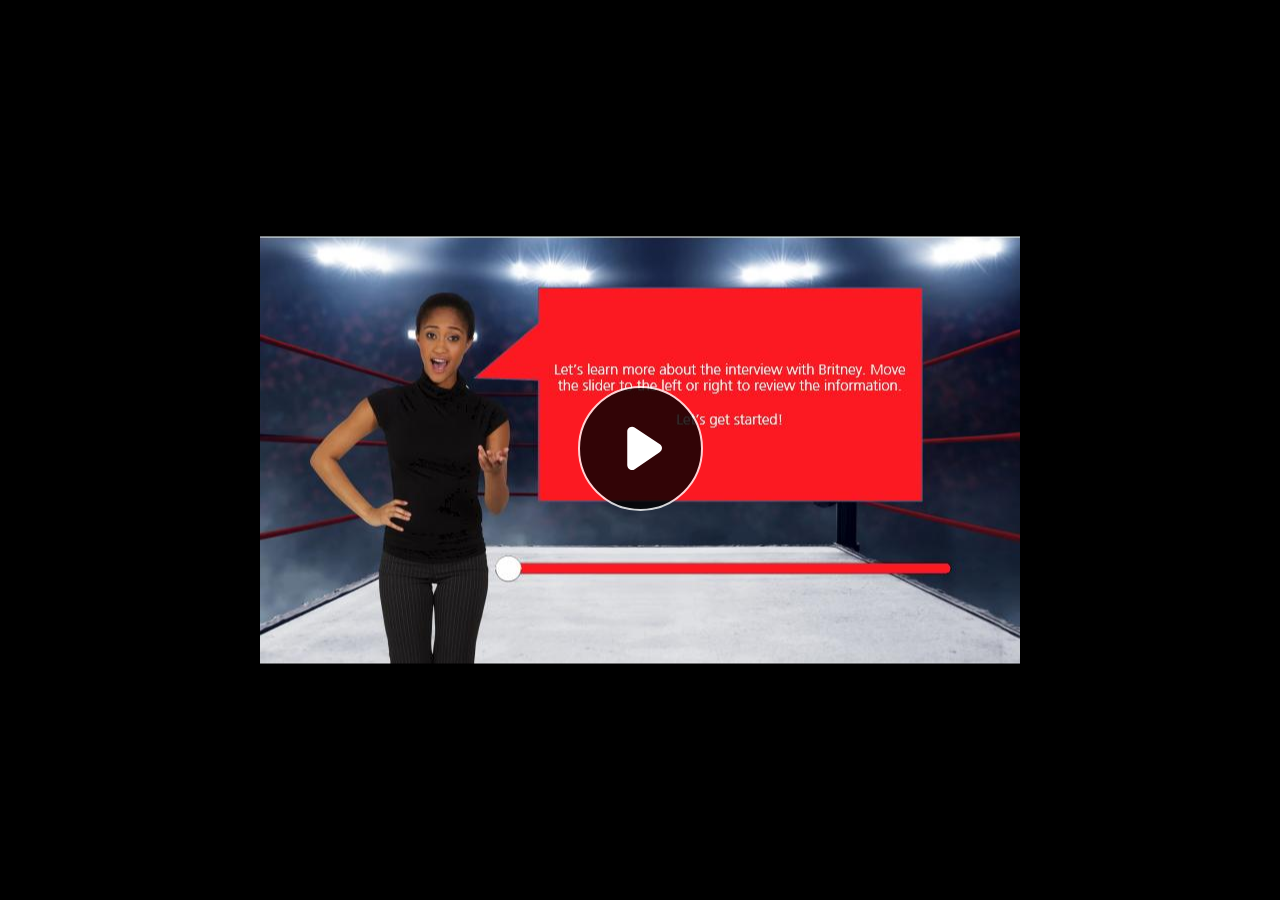
==== commit deec23a9: "box" ====
--- a/index.html
+++ b/index.html
@@ -4,7 +4,7 @@
   <meta charset="utf-8">
   <!-- Created using Storyline 360 x64 - http://www.articulate.com  -->
   <!-- version: 3.105.35604.0 -->
-  <title>case study slide2</title>
+  <title>Case Study Interview Highlights</title>
   <meta http-equiv="x-ua-compatible" content="IE=edge"/>
   <meta name="viewport" content="width=device-width,initial-scale=1,user-scalable=no,shrink-to-fit=no,minimal-ui"/>
   <meta name="apple-mobile-web-app-capable" content="yes"/>
@@ -37,7 +37,7 @@
       aid: 'aid|23ae49bf-9c5b-4dd0-afdd-b509b3a624c9',
       cid: '37c04247-6222-422a-88b8-86788c026548',
       playerVersion: '3.105.35604.0',
-      publishTimestamp: '2026-03-24T02:28:15.1589229Z',
+      publishTimestamp: '2026-03-24T02:41:03.4147967Z',
       maxIosVideoElements: 10,
       connectionSettings: { message: 'You%20are%20offline.%20Trying%20to%20reconnect...', useDarkTheme: true, mode: 'disabled' },
       hasFeature: function(feature) {
@@ -152,7 +152,7 @@
   </script>
 
   <div class="mobile-load-title-overlay" style="display: none">
-    <div class="mobile-load-title">case study slide2</div>
+    <div class="mobile-load-title">Case Study Interview Highlights</div>
   </div>
 
   <div class="mobile-chrome-warning"></div>
--- a/html5/data/css/output.min.css
+++ b/html5/data/css/output.min.css
@@ -1,29 +1,29 @@
 @font-face {
-  font-family: 'LatoBold Charset1_ Bold0A71BD06';
+  font-family: 'LatoBold Charset1_ BoldFA58F6DB';
   src: url('[data-uri]');
   font-style: normal;
   font-weight: normal;
 }
 @font-face {
-  font-family: 'Lato Charset1_ 6nvOEmaiAFB8A9AC';
+  font-family: 'Lato Charset1_ 5w6fWRHU28066CB1';
   src: url('[data-uri]');
   font-style: normal;
   font-weight: normal;
 }
 @font-face {
-  font-family: 'Articulate Light CharseCB620C32';
+  font-family: 'Articulate Light Charse0DC7B9DE';
   src: url('[data-uri]');
   font-style: normal;
   font-weight: normal;
 }
 @font-face {
-  font-family: 'Articulate LightBolBold68354AEA';
+  font-family: 'Articulate LightBolBold541D87F5';
   src: url('[data-uri]');
   font-style: normal;
   font-weight: normal;
 }
 @font-face {
-  font-family: 'Open Sans Charset1_ 5WPA19F9A7B';
+  font-family: 'Open Sans Charset1_ 65cD09CFE32';
   src: url('[data-uri]');
   font-style: normal;
   font-weight: normal;
@@ -699,7 +699,7 @@
 }
 @font-face {
   font-family: 'Lato22AB4CAF';
-  src: url('[data-uri]');
+  src: url('[data-uri]');
   font-style: normal;
   font-weight: bold;
 }
